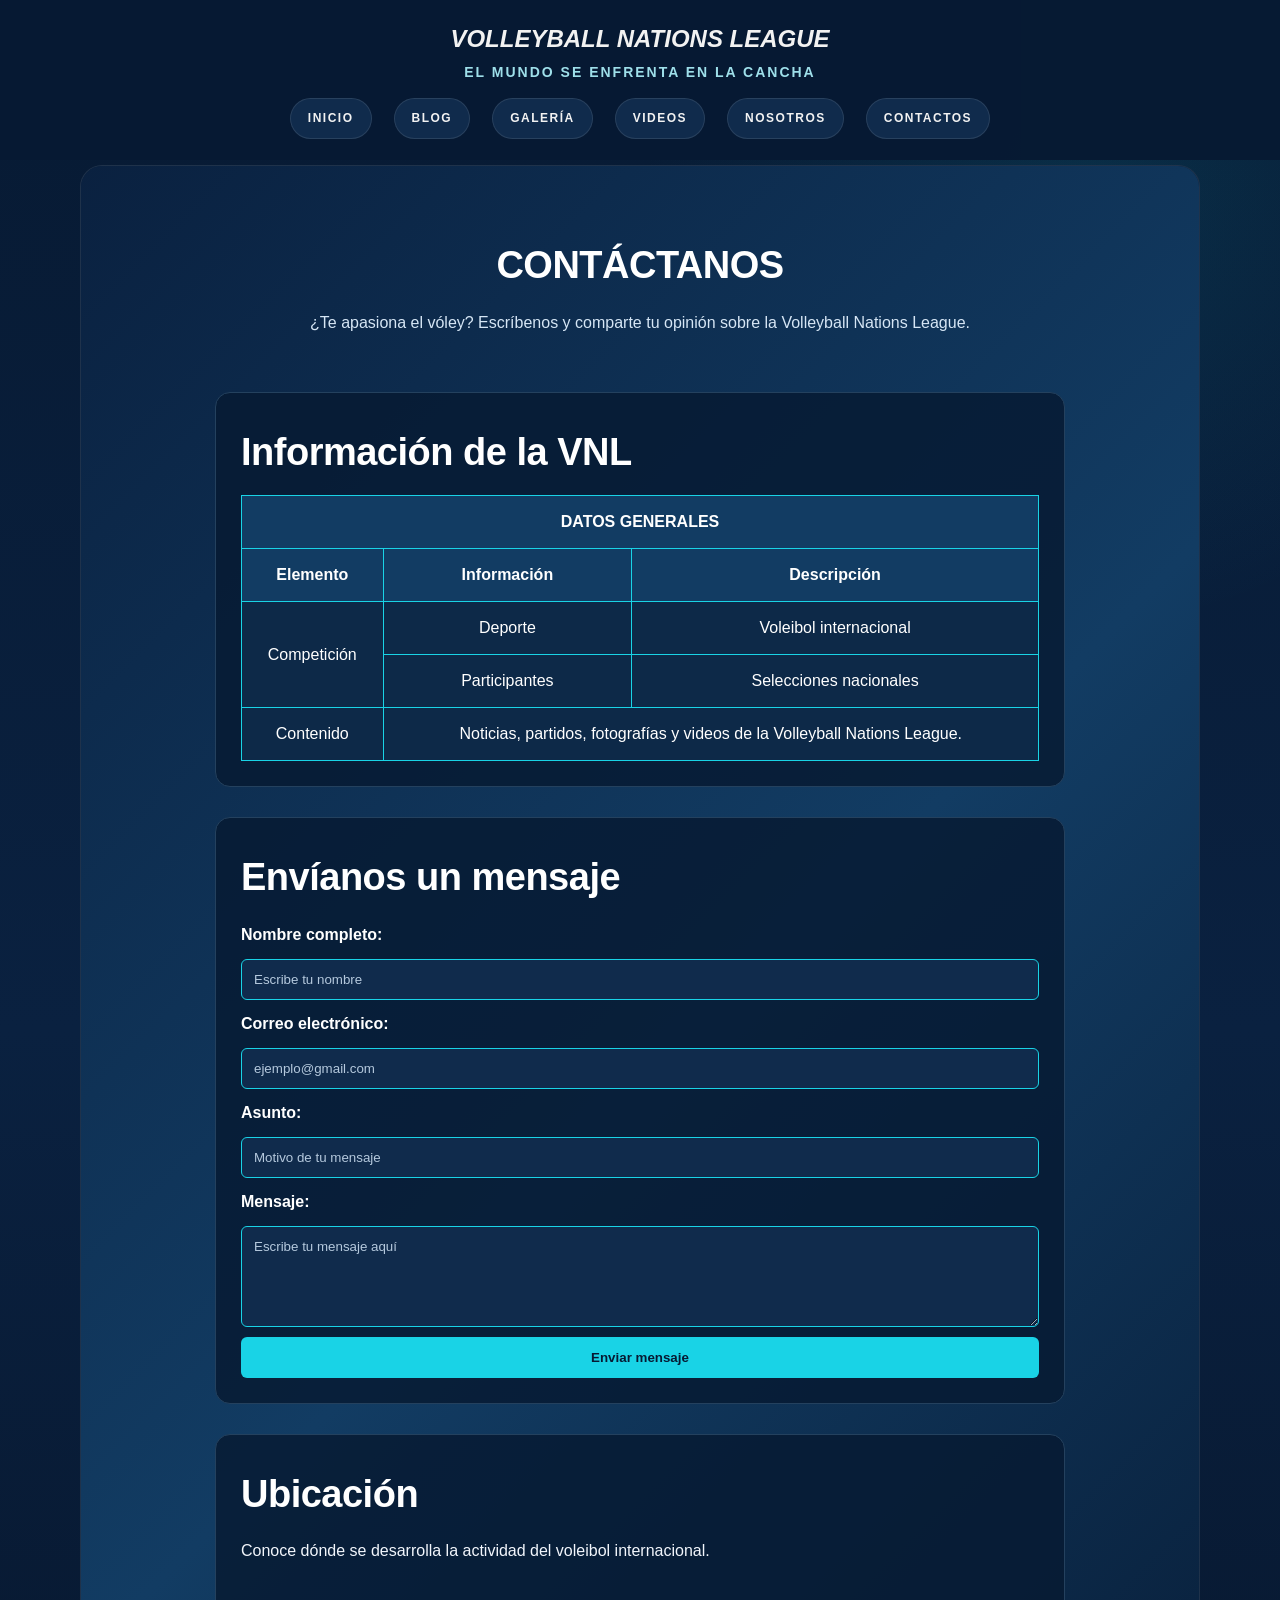
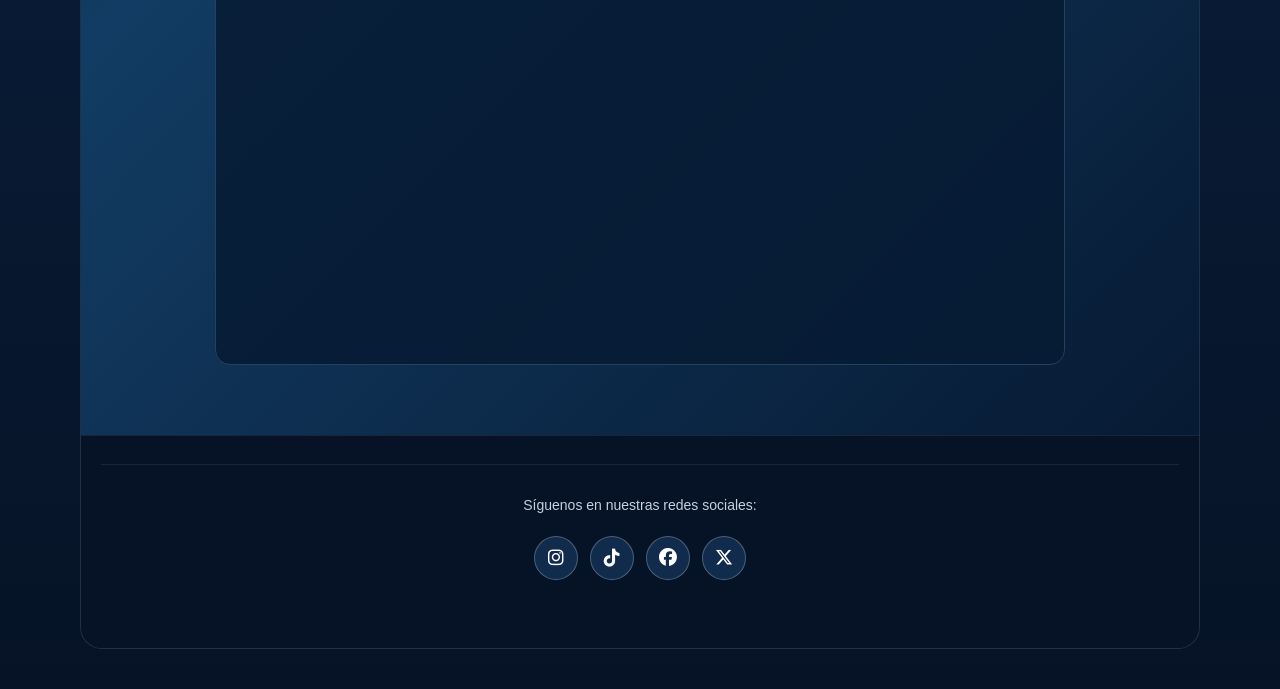
==== contactos.html @ f82ad032 "Add files via upload" ====
<!DOCTYPE html>
<html lang="es">
<head>
    <meta charset="UTF-8">
    <meta name="viewport" content="width=device-width, initial-scale=1.0">
    <title>Contactos | VNL</title>
    <link rel="stylesheet" href="estilo.css">
    <link rel="stylesheet" href="https://cdnjs.cloudflare.com/ajax/libs/font-awesome/6.5.2/css/all.min.css">
    <link rel="icon" type="image/png" href="/VNL2/imagenes/VNL.png">
</head>

<body>
    <div id="principal">

        <nav>
            <h1>VOLLEYBALL NATIONS LEAGUE</h1>
            <h2>EL MUNDO SE ENFRENTA EN LA CANCHA</h2>

            <ul class="menu">
                <li><a href="index.html">Inicio</a></li>
                <li><a href="blog.html">Blog</a></li>
                <li><a href="galeria.html">Galería</a></li>
                <li><a href="video.html">Videos</a></li>
                <li><a href="nosotros.html">Nosotros</a></li>
                <li><a href="contactos.html">Contactos</a></li>
            </ul>
        </nav>

        <main class="pagina-contactos">

            <section class="titulo-contactos">
                <h2>CONTÁCTANOS</h2>
                <p>
                    ¿Te apasiona el vóley? Escríbenos y comparte
                    tu opinión sobre la Volleyball Nations League.
                </p>
            </section>

            <!-- TABLA DE INFORMACIÓN -->
            <section class="seccion-contacto">
                <h2>Información de la VNL</h2>

                <table class="tabla-vnl">
                    <tr>
                        <th colspan="3">DATOS GENERALES</th>
                    </tr>
                    <tr>
                        <th>Elemento</th>
                        <th>Información</th>
                        <th>Descripción</th>
                    </tr>
                    <tr>
                        <td rowspan="2">Competición</td>
                        <td>Deporte</td>
                        <td>Voleibol internacional</td>
                    </tr>
                    <tr>
                        <td>Participantes</td>
                        <td>Selecciones nacionales</td>
                    </tr>
                    <tr>
                        <td>Contenido</td>
                        <td colspan="2">
                            Noticias, partidos, fotografías y videos
                            de la Volleyball Nations League.
                        </td>
                    </tr>
                </table>
            </section>

            <!-- FORMULARIO -->
            <section class="seccion-contacto">
                <h2>Envíanos un mensaje</h2>

                <form class="formulario-vnl" action="#" method="get">

                    <label for="nombre">Nombre completo:</label>
                    <input type="text" id="nombre" name="nombre"
                           placeholder="Escribe tu nombre" required>

                    <label for="correo">Correo electrónico:</label>
                    <input type="email" id="correo" name="correo"
                           placeholder="ejemplo@gmail.com" required>

                    <label for="asunto">Asunto:</label>
                    <input type="text" id="asunto" name="asunto"
                           placeholder="Motivo de tu mensaje" required>

                    <label for="mensaje">Mensaje:</label>
                    <textarea id="mensaje" name="mensaje"
                              placeholder="Escribe tu mensaje aquí"
                              rows="5" required></textarea>

                    <button type="submit">Enviar mensaje</button>

                </form>
            </section>

            <!-- MAPA -->
            <section class="seccion-contacto">
                <h2>Ubicación</h2>
                <p>Conoce dónde se desarrolla la actividad del voleibol internacional.</p>

                <div class="mapa-vnl">
                    <iframe
                  src="https://www.google.com/maps?q=Estadio+Nacional+del+Peru,+Lima&output=embed"
                  width="100%"
                  height="350"
                  style="border:0;"
                  loading="lazy"
                  allowfullscreen>
                  </iframe>
                </div>
            </section>

        </main>

        <footer>
           
<footer>
    <p>Síguenos en nuestras redes sociales:</p>

    <ul class="redes">
        <li>
            <a href="https://www.instagram.com/volleyballworld/" target="_blank">
                <i class="fa-brands fa-instagram"></i>
            </a>
        </li>

        <li>
            <a href="https://www.tiktok.com/@volleyballworld" target="_blank">
                <i class="fa-brands fa-tiktok"></i>
            </a>
        </li>

        <li>
            <a href="https://www.facebook.com/VolleyballWorld/" target="_blank">
                <i class="fa-brands fa-facebook"></i>
            </a>
        </li>

        <li>
            <a href="https://x.com/volleyballworld" target="_blank">
                <i class="fa-brands fa-x-twitter"></i>
            </a>
        </li>
    </ul>
</footer>

        </footer>

    </div>
</body>
</html>
---- estilo.css ----
/* CONFIGURACION GENERAL */
* {
    margin: 0;
    padding: 0;
    box-sizing: border-box;
}
:root {
    --color1: #071A33;
    --color2: #F2F2F2;
    --color3: #19D3E6;
    --color4: #272727;
    --rojo: #F32645;
}
html {
    scroll-behavior: smooth;
    scroll-padding-top: 165px;
}
body {
    font-family: Arial, Helvetica, sans-serif;
    background:
        radial-gradient(circle at 85% 8%, rgba(25, 211, 230, 0.10), transparent 28rem),
        linear-gradient(180deg, #071A33 0%, #0A2140 45%, #061326 100%);
    color: #F2F6FC;
    line-height: 1.75;
}
/* FONDO DE LA PAGINA */
main {
    width: 100%;
    min-height: 100vh;
    display: flex;
    justify-content: center;
    align-items: center;
    background-image:
        linear-gradient(
            rgba(2, 10, 28, 0.60),
            rgba(2, 10, 28, 0.75)
        ),
        url("imagenes/FONDO.png");
    background-repeat: no-repeat;
    background-size: cover;
    background-position: center;
}
/* CONTENIDO PRINCIPAL */
#contenedor {
    width: 90%;
    max-width: 1100px;
    text-align: center;
    padding: 50px 20px;
}
/* TITULO PRINCIPAL */
#contenedor h1 {
    font-size: clamp(48px, 8vw, 100px);
    font-weight: 900;
    font-style: italic;
    line-height: 1;
    letter-spacing: 2px;
    color: white;
    text-shadow:
        3px 3px 0 #075DFF,
        6px 6px 0 #F32645,
        0 0 25px rgba(25, 211, 230, 0.5);
    margin-bottom: 25px;
}
/* ESLOGAN */
#contenedor h2 {
    font-size: clamp(20px, 3vw, 32px);
    font-weight: 800;
    line-height: 1.4;
    color: white;
    text-shadow: 0 3px 12px black;
    margin-bottom: 35px;
}
/* MENU GENERAL */
.menu {
    display: flex;
    justify-content: center;
    align-items: center;
    flex-wrap: wrap;
    gap: 12px;
    list-style: none;
    margin: 25px 0;
}
.menu li a {
    display: inline-block;
    padding: 15px 24px;
    border: 2px solid rgba(255, 255, 255, 0.55);
    border-radius: 5px;
    background: rgba(4, 18, 45, 0.85);
    color: white;
    text-decoration: none;
    text-transform: uppercase;
    font-size: 15px;
    font-weight: 900;
    letter-spacing: 1.5px;
}
.menu li a:hover {
    background: #075DFF;
    border-color: var(--color3);
    color: white;
    box-shadow: 0 0 20px var(--color3);
}
/* REDES SOCIALES */
.redes {
    display: flex;
    justify-content: center;
    align-items: center;
    gap: 18px;
    list-style: none;
    margin-top: 35px;
}
.redes li a {
    width: 52px;
    height: 52px;
    display: flex;
    justify-content: center;
    align-items: center;
    border-radius: 50%;
    border: 2px solid white;
    background: rgba(3, 15, 38, 0.85);
    color: white;
    font-size: 23px;
    text-decoration: none;
}
.redes li a:hover {
    background: var(--rojo);
    border-color: var(--rojo);
    color: white;
    box-shadow: 0 0 20px var(--rojo);
}

/* ===== BLOG VNL ===== */
#principal {
    width: min(1120px, calc(100% - 40px));
    margin: 165px auto 40px;
    overflow: hidden;
    background: rgba(10, 31, 58, 0.92);
    border: 1px solid rgba(255, 255, 255, 0.09);
    border-radius: 22px;
}
/* ENCABEZADO */
#principal nav {
    position: fixed;
    top: 0;
    left: 0;
    width: 100%;
    height: auto;
    padding: 18px 24px 16px;
    background: rgba(7, 26, 51, 0.98);
    display: flex;
    flex-direction: column;
    align-items: center;
    justify-content: center;
}
#principal nav h1 {
    margin: 0;
    color: #F2F2F2;
    text-align: center;
    font-weight: bold;
    font-style: italic;
}
#principal nav h2 {
    margin: 0;
    color: #9EDFEA;
    font-size: clamp(11px, 1.5vw, 14px);
    letter-spacing: 2px;
    text-align: center;
    font-weight: 700;
}
/* MENU DEL BLOG */
#principal nav .menu {
    margin: 8px 0 0;
}

#principal nav .menu a {
    display: block;
    color: #F2F2F2;
    background-color: #102B4C;
    text-decoration: none;
    padding: 9px 17px;
    border: 1px solid rgba(255, 255, 255, 0.10);
    border-radius: 999px;
    font-size: 12px;
    font-weight: 700;
    transition: background-color 180ms ease, color 180ms ease, transform 180ms ease;
}

#principal nav .menu a:hover,
#principal nav .menu a:focus-visible {
    color: #071A33;
    background: #19D3E6;
    border-color: #19D3E6;
    transform: translateY(-2px);
}

/* CONTENIDO DEL ARTICULO */
#principal section {
    padding: 30px clamp(20px, 5vw, 64px) 56px;
}

#principal section > .rematando {
    display: block;
    width: 100%;
    max-height: 430px;
    object-fit: cover;
    object-position: center;
    border-radius: 16px;
    box-shadow: 0 16px 38px rgba(0, 0, 0, 0.28);
    margin-bottom: 24px;
}

/* AUTOR */
#principal section > div:not(.articulo) {
    display: flex;
    align-items: center;
    margin: 0 0 24px;
    color: #AFC2D8;
    font-size: 13px;
}

#principal .william {
    width: 46px;
    height: 46px;
    object-fit: cover;
    border-radius: 50%;
    border: 2px solid #19D3E6;
}

/* TITULO DEL ARTICULO */
#principal section > h2 {
    color: #FFFFFF;
    font-size: clamp(25px, 3.5vw, 38px);
    line-height: 1.2;
    margin: 12px 0 20px;
    letter-spacing: -0.5px;
}

/* PARRAFOS */
#principal .texto,
#principal .articulo p {
    color: #D5E1EF;
    font-size: 16px;
    line-height: 1.9;
}

#principal .texto {
    margin: 0 0 25px;
}

/* BLOQUE CON IMAGEN DEL BALON */
#principal .articulo {
    display: grid;
    grid-template-columns: minmax(150px, 0.72fr) minmax(0, 2fr);
    align-items: center;
    margin: 32px 0;
    padding: clamp(18px, 3vw, 30px);
    background: linear-gradient(135deg, rgba(19, 54, 88, 0.92), rgba(10, 35, 63, 0.92));
    border: 1px solid rgba(25, 211, 230, 0.17);
    border-radius: 18px;
}
#principal .balon {
    display: block;
    width: 100%;
    max-width: 230px;
    max-height: 230px;
    object-fit: contain;
    justify-self: center;
    filter: drop-shadow(0 12px 18px rgba(0, 0, 0, 0.25));
}
/* PIE DE PAGINA */
#principal footer {
    padding: 28px 20px 34px;
    text-align: center;
    background: #061326;
    border-top: 1px solid rgba(255, 255, 255, 0.08);
    color: #C3D2E3;
    font-size: 14px;
}

#principal .redes {
    margin-top: 18px;
}

#principal .redes li a {
    width: 44px;
    height: 44px;
    border: 1px solid rgba(255, 255, 255, 0.25);
    background: #102B4C;
    font-size: 18px;
    transition: transform 180ms ease, background-color 180ms ease, border-color 180ms ease;
}

#principal .redes li a:hover,
#principal .redes li a:focus-visible {
    background: #19D3E6;
    border-color: #19D3E6;
    color: #071A33;
    transform: translateY(-3px)
}

/* CONFIGURACIÓN GENERAL */
* {
    margin: 0;
    padding: 0;
    box-sizing: border-box;
}

:root {
    --fondo: #081b31;
    --fondo-tarjeta: #0d2340;
    --azul-medio: #12304f;
    --celeste: #8de5ff;
    --borde: #24415e;
    --blanco: #ffffff;
    --texto: #d6e6f5;
}

html {
    scroll-behavior: smooth;
}

/* CABECERA FIJA */
.encabezado {
    position: fixed;
    top: 0;
    left: 0;
    width: 100%;
    padding: 10px 15px;
    text-align: center;
    background: rgba(7, 25, 46, 0.97);
    border-bottom: 1px solid rgba(141, 229, 255, 0.15);
}

/* TÍTULO PRINCIPAL */
.logo {
    display: inline-block;
    color: var(--blanco);
    font-size: clamp(17px, 2.4vw, 25px);
    font-weight: 900;
    font-style: italic;
    text-decoration: none;
    line-height: 1.3;
}

.subtitulo {
    margin: 3px 0 8px;
    color: var(--celeste);
    font-size: 10px;
    font-weight: bold;
}

/* MENÚ */
.menu {
    display: flex;
    flex-wrap: wrap;
    justify-content: center;
}


/* Menú: bordes largos y redondeados */

/* Botones del menú */
.menu a {
    display: inline-block;
    padding: 10px 25px;
    margin: 5px;
    color: white;
    text-decoration: none;

    /* Relleno ligeramente más claro que el fondo */
    background-color: #163451;

    /* Sin bordes */
    border: none;
    border-radius: 30px;

    /* Sin brillo permanente */
    box-shadow: none;
    text-shadow: none;

    transition: all 0.3s ease;
}

/* Iluminación al pasar el cursor */
.menu a:hover {
    color: white;
    background: #00bfff;
    border-color: #00eaff;
    box-shadow: 0 0 10px #00d9ff,
                0 0 25px #00d9ff;
}



/* CONTENEDOR PRINCIPAL */
.contenedor {
    width: min(100% - 32px, 1000px);
    margin: 0 auto;
    padding-top: 155px;
    padding-bottom: 40px;
}

/* PRESENTACIÓN */
.presentacion {
    margin-bottom: 25px;
    text-align: center;
}

.presentacion h1 {
    margin-bottom: 8px;
    font-size: clamp(28px, 4vw, 42px);
    font-weight: 900;
    line-height: 1.2;
}

.presentacion p {
    max-width: 650px;
    margin: auto;
    color: var(--texto);
    font-size: 14px;
}
.titulo-galeria {
    display: flex;
    flex-wrap: wrap;
    align-items: center;
    justify-content: space-between;
    gap: 8px;
    margin-bottom: 18px;
}
.titulo-galeria h2 {
    font-size: 20px;
}

.titulo-galeria p {
    color: var(--celeste);
    font-size: 12px;
}

/* GALERÍA CON FLEXBOX */

.galeria {
    display: flex;
    flex-wrap: wrap;
    justify-content: center;
    gap: 25px;
    margin-top: 40px;
    position: relative;
    z-index: 1;
}

main {
    padding-top: 120px;
}

header {
    z-index: 1000;
}


/* TARJETAS */
.tarjeta {
    flex: 1 1 260px;
    min-width: 0;
    max-width: calc(33.333% - 14px);
    overflow: hidden;
    border: 1px solid #294866;
    border-radius: 13px;
    background: var(--fondo-tarjeta);
    box-shadow: 0 8px 18px rgba(0, 0, 0, 0.22);
    transition: transform 0.3s, border-color 0.3s,
                box-shadow 0.3s;
}

.tarjeta:hover {
    transform: translateY(-6px);
    border-color: var(--celeste);
    box-shadow: 0 14px 28px rgba(0, 0, 0, 0.32);
}

/* IMÁGENES */
.imagen {
    position: relative;
    overflow: hidden;
    aspect-ratio: 16 / 10;
    background: #142b43;
}

.imagen img {
    display: block;
    width: 100%;
    height: 100%;
    object-fit: cover;
    filter: saturate(0.9);
    transition: transform 0.45s ease,
                filter 0.45s ease;
}

/* EFECTO HOVER: FILTRO Y TRANSFORMACIÓN */
.tarjeta:hover .imagen img {
    transform: scale(1.08);
    filter: saturate(1.25) contrast(1.06);
}

/* NÚMERO DE CADA FOTO */
.numero {
    position: absolute;
    top: 10px;
    left: 10px;
    padding: 4px 9px;
    border: 1px solid rgba(255, 255, 255, 0.5);
    border-radius: 20px;
    background: rgba(5, 20, 38, 0.8);
    color: var(--blanco);
    font-size: 11px;
    font-weight: bold;
}

/* DESCRIPCIÓN DE CADA IMAGEN */
.descripcion {
    padding: 14px 15px 16px;
}

.descripcion h3 {
    margin-bottom: 6px;
    color: var(--blanco);
    font-size: 16px;
    line-height: 1.3;
}

.descripcion p {
    color: var(--texto);
    font-size: 12px;
    line-height: 1.65;
}

.categoria {
    display: inline-block;
    margin-top: 11px;
    color: var(--celeste);
    font-size: 10px;
    font-weight: bold;
    letter-spacing: 1px;
}

/* PIE DE PÁGINA */

/* PIE DE PÁGINA: REDES AL FINAL */
.pie {
    width: min(100% - 32px, 1000px);
    margin: 0 auto;
    padding: 24px 16px;
    border: 1px solid var(--borde);
    border-radius: 0 0 18px 18px;
    background: rgba(5, 20, 38, 0.85);
    text-align: center;
}

.pie > p {
    margin-bottom: 14px;
    color: var(--texto);
    font-size: 12px;
}

.redes {
    display: flex;
    justify-content: center;
    align-items: center;
    gap: 12px;
}

.redes a {
    display: flex;
    width: 38px;
    height: 38px;
    justify-content: center;
    align-items: center;
    border: 1px solid #45627f;
    border-radius: 50%;
    background: #153252;
    color: #ffffff;
    text-decoration: none;
    transition: 0.3s ease;
}

.redes a:hover {
    transform: translateY(-3px);
    background: var(--celeste);
    color: #071a2d;
}

.pie .copyright {
    margin-top: 18px;
    margin-bottom: 0;
    color: #9bb3ca;
    font-size: 10px;
}


/* ICONOS DE REDES SOCIALES */
.redes {
    display: flex;
    flex-wrap: wrap;
    justify-content: center;
    gap: 12px;
}

.redes a {
    display: flex;
    width: 38px;
    height: 38px;
    align-items: center;
    justify-content: center;
    border: 1px solid #45627f;
    border-radius: 50%;
    background: #153252;
    color: var(--blanco);
    text-decoration: none;
    transition: 0.3s;
}

.redes a:hover {
    transform: translateY(-3px);
    background: var(--celeste);
    color: #071a2d;
}

.pie .copyright {
    margin-top: 18px;
    color: #9bb3ca;
    font-size: 10px;
}

/* Estilos de la pagina de videos */

.contenido-videos {
    width: 80%;
    margin: 40px auto;
    text-align: center;
}

.contenido-videos h2 {
    margin-bottom: 20px;
}

.introduccion {
    margin-bottom: 30px;
}
.video {
    width: 80%;
    max-width: 700px;
    margin: 30px auto;
    padding: 0;
    border: none;
    box-shadow: none;
    background-color: transparent;
    text-align: center;
}
.video h3 {
    color: #173b75;
    margin-bottom: 15px;
}
.video iframe {
    display: block;
    width: 100%;
    height: 400px;
    margin: 0 auto;
    border: none;
}

.video p {
    text-align: left;
    font-size: 14px;
    line-height: 1.5;
}

.enlace-video {
    display: inline-block;
    background-color: #173b75;
    color: white;
    padding: 10px 15px;
    text-decoration: none;
}

.enlace-video:hover {
    background-color: #285aa3;
}

.contenedor-videos {
    display: flex;
    justify-content: center;
    width: 100%;
    margin: 20px auto;
}

.contenedor-videos iframe {
    width: 80%;
    max-width: 800px;
    aspect-ratio: 16 / 9;
    height: auto;
    border: none;
}

/* =================================
   PAGINA DE CONTACTOS
================================= */

.pagina-contactos {
    padding: 35px 5%;
    background: linear-gradient(135deg, #0a2140, #123c63, #071a33);
}

.titulo-contactos {
    text-align: center;
    margin-bottom: 35px;
}

.titulo-contactos h2 {
    color: #19D3E6;
    font-size: 32px;
    margin-bottom: 10px;
}

.titulo-contactos p {
    color: #d6e6f5;
}

.seccion-contacto {
    margin: 30px auto;
    padding: 25px;
    max-width: 850px;
    background: rgba(7, 26, 51, 0.85);
    border: 1px solid #24415e;
    border-radius: 15px;
}

.seccion-contacto h2 {
    color: #19D3E6;
    margin-bottom: 18px;
}

/* TABLA */

.tabla-vnl {
    width: 100%;
    border-collapse: collapse;
    color: white;
    text-align: center;
}

.tabla-vnl th,
.tabla-vnl td {
    padding: 12px;
    border: 1px solid #19D3E6;
}

.tabla-vnl th {
    background: #123c63;
}

.tabla-vnl td {
    background: #0d2948;
}

/* FORMULARIO */

.formulario-vnl {
    display: flex;
    flex-direction: column;
    gap: 10px;
}

.formulario-vnl label {
    color: white;
    font-weight: bold;
}

.formulario-vnl input,
.formulario-vnl textarea {
    width: 100%;
    padding: 12px;
    border: 1px solid #19D3E6;
    border-radius: 6px;
    background: #102b4c;
    color: white;
    font-family: Arial, sans-serif;
}

.formulario-vnl input::placeholder,
.formulario-vnl textarea::placeholder {
    color: #b5c9dd;
}

.formulario-vnl button {
    padding: 13px;
    border: none;
    border-radius: 6px;
    background: #19D3E6;
    color: #071A33;
    font-weight: bold;
    cursor: pointer;
}

.formulario-vnl button:hover {
    background: #ffffff;
}

/* MAPA */

.mapa-vnl {
    width: 100%;
    margin-top: 20px;
    overflow: hidden;
    border-radius: 12px;
}

.mapa-vnl iframe {
    display: block;
    width: 100%;
}

/* =================================
   PAGINA NOSOTROS
================================= */

.pagina-nosotros {
    padding: 35px 5%;
    font-family: 'Roboto', sans-serif;
}

.nosotros-grid {
    display: grid;
    grid-template-areas:
        "intro intro imagen"
        "historia historia historia"
        "mision vision valores";
    grid-template-columns: repeat(3, 1fr);
    gap: 22px;
    max-width: 1000px;
    margin: auto;
}

.nosotros-grid article,
.nosotros-imagen {
    padding: 22px;
    background: linear-gradient(135deg, #123c63, #0a2140);
    border: 1px solid #24415e;
    border-radius: 15px;
}

.nosotros-grid h2 {
    color: #19D3E6;
    margin-bottom: 12px;
}

.nosotros-grid p {
    color: #d6e6f5;
    line-height: 1.8;
}

/* AREAS DEL GRID */

.nosotros-intro {
    grid-area: intro;
}

.nosotros-imagen {
    grid-area: imagen;
    display: flex;
    align-items: center;
    justify-content: center;
}

.nosotros-imagen img {
    width: 100%;
    height: 100%;
    max-height: 230px;
    object-fit: cover;
    border-radius: 10px;
}

.nosotros-historia {
    grid-area: historia;
}

.nosotros-mision {
    grid-area: mision;
}

.nosotros-vision {
    grid-area: vision;
}

.nosotros-valores {
    grid-area: valores;
}

/* TEXTO EN COLUMNAS */

.texto-columnas {
    column-count: 2;
    column-gap: 35px;
    column-rule: 1px solid #19D3E6;
}

.texto-columnas p {
    margin-bottom: 15px;
    break-inside: avoid;
}

/* ADAPTACION A CELULARES */

@media (max-width: 700px) {

    .nosotros-grid {
        grid-template-areas:
            "intro"
            "imagen"
            "historia"
            "mision"
            "vision"
            "valores";
        grid-template-columns: 1fr;
    }

    .texto-columnas {
        column-count: 1;
    }

    .tabla-vnl {
        font-size: 12px;
    }

    .tabla-vnl th,
    .tabla-vnl td {
        padding: 7px;
    }

    .pagina-contactos,
    .pagina-nosotros {
        padding: 25px 15px;
    }
}

/* CORRECCION DE CONTACTOS */

#principal .pagina-contactos {
    display: block;
    width: 100%;
    padding: 40px 20px;
    box-sizing: border-box;
}

/* ORGANIZACION DE LAS SECCIONES */

#principal .pagina-contactos > section {
    display: block;
    width: 90%;
    max-width: 850px;
    margin: 0 auto 30px auto;
    padding: 25px;
    box-sizing: border-box;
    float: none;
}

/* TITULO */

#principal .titulo-contactos {
    text-align: center;
}

/* TABLA */

.tabla-vnl {
    width: 100%;
    border-collapse: collapse;
}

/* FORMULARIO */

.formulario-vnl {
    display: flex;
    flex-direction: column;
    gap: 10px;
}

.formulario-vnl input,
.formulario-vnl textarea {
    width: 100%;
    box-sizing: border-box;
}

/* MAPA */

.mapa-vnl {
    width: 100%;
}

.mapa-vnl iframe {
    width: 100%;
    height: 350px;
}
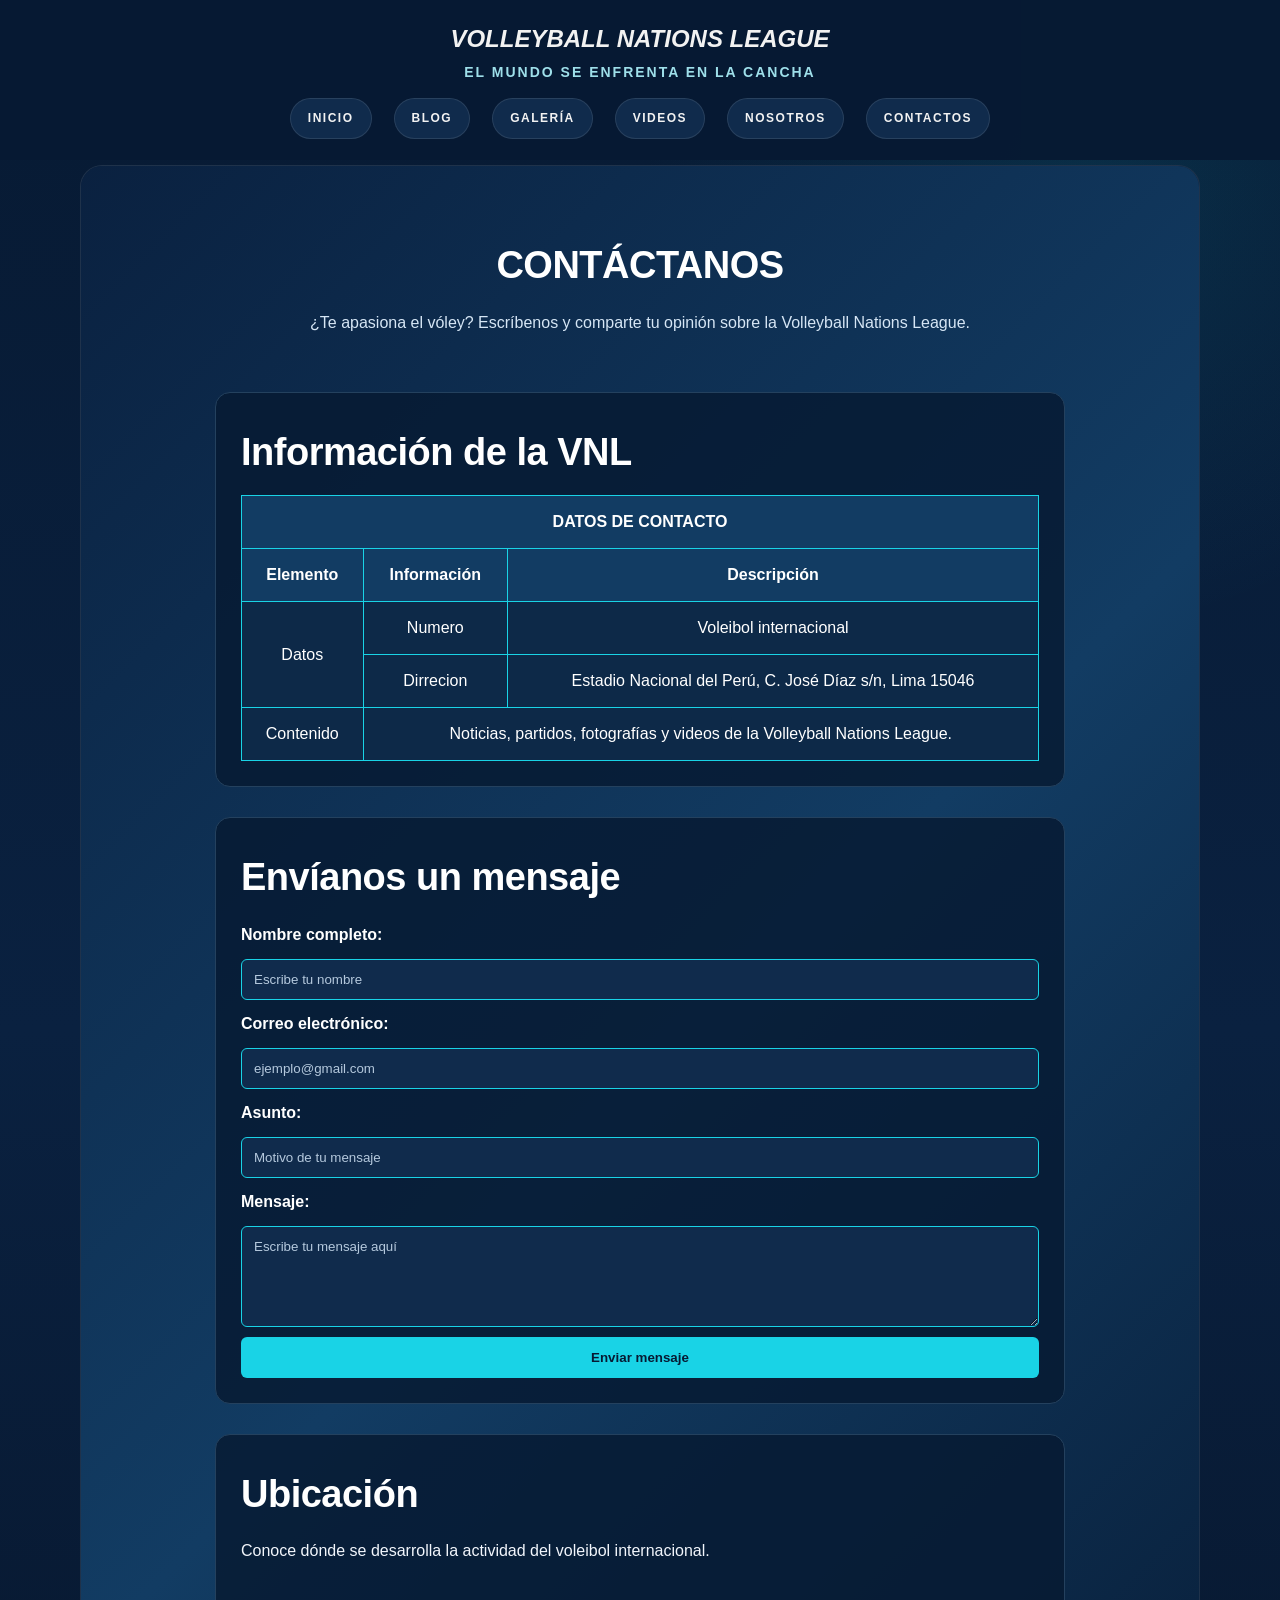
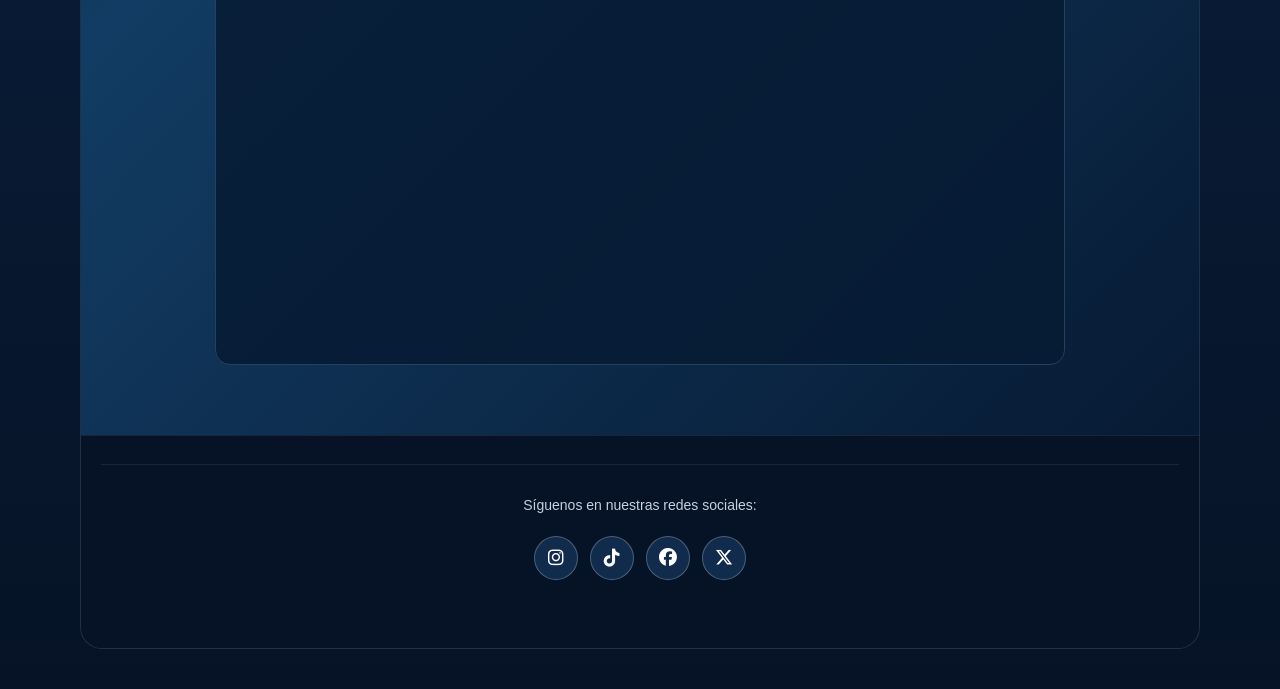
==== commit f7b67ff9: "Revise contact details and correct HTML tags Updated contact information and fixed HTML structure." ====
--- a/contactos.html
+++ b/contactos.html
@@ -43,7 +43,7 @@
 
                 <table class="tabla-vnl">
                     <tr>
-                        <th colspan="3">DATOS GENERALES</th>
+                        <th colspan="3">DATOS DE CONTACTO</th>
                     </tr>
                     <tr>
                         <th>Elemento</th>
@@ -51,13 +51,13 @@
                         <th>Descripción</th>
                     </tr>
                     <tr>
-                        <td rowspan="2">Competición</td>
-                        <td>Deporte</td>
+                        <td rowspan="2">Datos</td>
+                        <td>Numero</td>
                         <td>Voleibol internacional</td>
                     </tr>
                     <tr>
-                        <td>Participantes</td>
-                        <td>Selecciones nacionales</td>
+                        <td>Dirrecion</td>
+                        <td>Estadio Nacional del Perú, C. José Díaz s/n, Lima 15046</td>
                     </tr>
                     <tr>
                         <td>Contenido</td>
